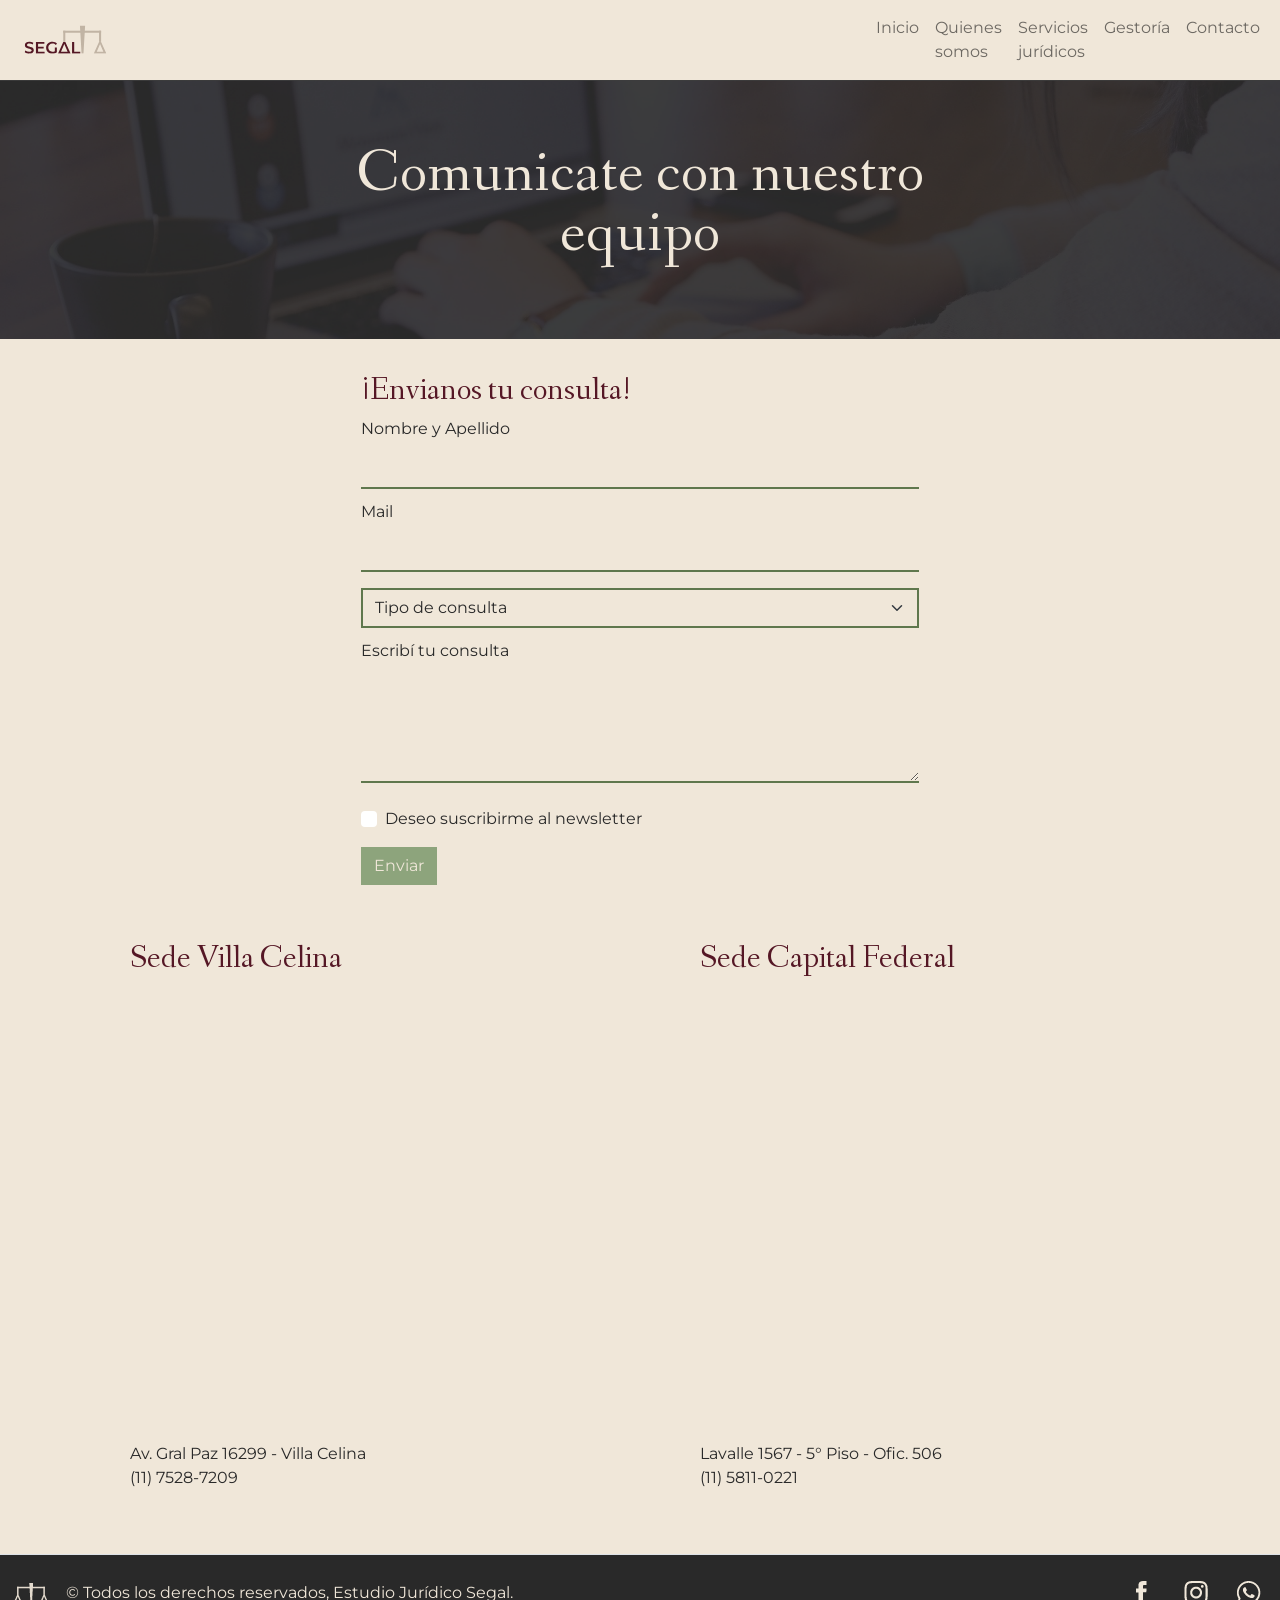
==== pages/contacto.html @ 86aa39f3 "primer comit energa 3" ====
<!DOCTYPE html>
<html lang="en">
<head>
    <meta charset="UTF-8">
    <meta http-equiv="X-UA-Compatible" content="IE=edge">
    <meta name="viewport" content="width=device-width, initial-scale=1.0">

    <title>Estudio Jurídico Segal</title>
    <meta name="keywords"  content="Estudio Juridico, Bettina Segal, Legales, Villa Celina, Centro">
    <meta name="description" content="Envia tu consulta en el formulario y encontrá las sedes que tiene el estudio.">

    <link rel="shortcut icon" href="../assest/img/favicon.png">
    
    <!--Estilos de propios-->
    <link rel="stylesheet" href="../assest/css/style.css">

    <!--Estilos de Bootstrap-->
    <link rel="stylesheet" href="../assest/css/bootstrap.css">
   
    <!--Responsive-->
    <meta http-equiv="X-UA-Compatible" content="IE=edge">
    <meta name="viewport" content="width=device-width, initial-scale=1.0">

    <!-- Tipografía -->
    <link rel="preconnect" href="https://fonts.googleapis.com">
    <link rel="preconnect" href="https://fonts.gstatic.com" crossorigin>
    <link href="https://fonts.googleapis.com/css2?family=Montserrat&display=swap" rel="stylesheet">
    <!-- Tipografía medium-->
    <link href="https://fonts.googleapis.com/css2?family=Montserrat:wght@500&display=swap" rel="stylesheet">
    

    <!-- Recurso online de Animate-->
    <link rel="stylesheet" href="https://cdnjs.cloudflare.com/ajax/libs/animate.css/4.1.1/animate.min.css">
    

</head>
<body>
    
    <header>
        <!-- NAV -->
      <nav class="navbar navbar-expand-lg navbar-light nav">
        <div class="container-fluid">
          <div class="container">
            <a class="navbar-brand" href="index.html">
              <img class="logo" src="../assest/img/logo_estudiosegal.svg" alt="logo estudio juridico Segal">
            </a>
          </div>
          <button class="navbar-toggler" type="button" data-bs-toggle="collapse" data-bs-target="#navbarSupportedContent" aria-controls="navbarSupportedContent" aria-expanded="false" aria-label="Toggle navigation">
            <span class="navbar-toggler-icon"></span>
          </button>
          <div class="collapse navbar-collapse" id="navbarSupportedContent">
            <ul class="navbar-nav me-auto mb-2 mb-lg-0">
              <li class="nav-item item">
                <a class="nav-link" aria-current="page" href="../index.html">Inicio</a>
              </li>
              <li class="nav-item item">
                <a class="nav-link" href="quienes_somos.html">Quienes somos</a>
              </li>
              <li class="nav-item item">
                <a class="nav-link" href="servicios_juridicos.html">Servicios jurídicos</a>
              </li>
              <li class="nav-item item">
                <a class="nav-link" href="gestoria.html">Gestoría</a>
              </li>
              <li class="nav-item item">
                <a class="nav-link" href="contacto.html">Contacto</a>
              </li>
            </ul>
          </div>
        </div>
      </nav>
      <!-- FIN NAV -->
      <!-- CARATULA -->
        <div class="encabezado_subsecciones">
            <img src="../assest/img/Header_img de ejemplo.png" class="img-fluid" alt="encabezado del estudio">
            <h1 class="titulo" >Comunicate con nuestro equipo</h1>
        </div>
      <!--FIN CARATULAR-->
    </header>

    <main>
    <div class="contacto">
    <div class="container">
      <!--INICIO FORM-->
        <div class="form-body">
                  <div class="row">
                      <div class="form-holder">
                          <div class="form-content centrado">
                              <div class="form-items">
                                  <h2 class="subtitulo" >¡Envianos tu consulta!</h2>
                                  <form class="requires-validation" novalidate>

                                      <div class="col-md-12">
                                        <label class="txt_form" >Nombre y Apellido</label>
                                        <input class="form-control input" type="text" name="name" required>
                                      </div>

                                      <div class="col-md-12">
                                        <label class="txt_form" >Mail</label>
                                        <input class="form-control input" type="email" name="email" required>
                                      </div>

                                      <div class="col-md-12">
                                            <select class="form-select mt-3" required>
                                                  <option selected disabled value="" >Tipo de consulta</option>
                                                  <option value="jweb" class="input">Servicios jurídicos</option>
                                                  <option value="sweb" class="input">Gestoría</option>
                                          </select>
                                      </div>

                                      <div class="mb-4">
                                        <label for="exampleFormControlTextarea1" class="txt_form">Escribí tu consulta</label>
                                        <textarea class="form-control input" id="exampleFormControlTextarea1" rows="4"></textarea>
                                      </div>

                                  <div class="form-check">
                                    <input class="form-check-input" type="checkbox" value="" id="invalidCheck" required>
                                    <label class="form-check-label txt_form">Deseo suscribirme al newsletter</label>
                                  </div>
                            

                                      <div class="form-button mt-3">
                                          <button id="submit" type="submit" class="btn btn-primary-2">Enviar</button>
                                      </div>
                                  </form>
                              </div>
                          </div>
                      </div>
                  </div>
        <!--FIN FORM--> 

        <!-- NUESTRAS SEDES -->      
            <div class="row align-items-md-stretch">
              <div class="col-md-6">  
                <div class="h-100 p-5 "><!-- VILLA CELINA -->
                    <article> 
                      <h2 class="subtitulo">Sede Villa Celina</h2>
                      <iframe class="mapa" src="https://www.google.com/maps/embed?pb=!1m18!1m12!1m3!1d3280.5290099835656!2d-58.48159108446999!3d-34.69183476967344!2m3!1f0!2f0!3f0!3m2!1i1024!2i768!4f13.1!3m3!1m2!1s0x95bcceb139f4eddb%3A0xbd696a1889fb409d!2sAv.%20Gral.%20Paz%2016299%2C%20Villa%20Madero%2C%20Buenos%20Aires!5e0!3m2!1ses-419!2sar!4v1647104338335!5m2!1ses-419!2sar" width="100%" height="450" style="border:0;" allowfullscreen="" loading="lazy"></iframe>
                      <p class="txt_form"> Av. Gral Paz 16299 - Villa Celina <br>
                          (11) 7528-7209</p>
                    </article>                
                </div>
              </div>
              <div class="col-md-6">
                <div class="h-100 p-5 ">
                    <article> <!-- CABA -->
                        <h2 class="subtitulo">Sede Capital Federal</h2>
                        <iframe class="mapa" src="https://www.google.com/maps/embed?pb=!1m14!1m8!1m3!1d3284.04830532792!2d-58.388953!3d-34.60294!3m2!1i1024!2i768!4f13.1!3m3!1m2!1s0x95bccac133144261%3A0x311bf179f17bf904!2sLavalle%201567%2C%20C1048%20CABA!5e0!3m2!1ses!2sar!4v1647104311056!5m2!1ses!2sar" width="100%" height="450" style="border:0;" allowfullscreen="" loading="lazy"></iframe>
                        <p class="txt_form">Lavalle 1567 - 5° Piso - Ofic. 506 <br>
                            (11) 5811-0221</p>
                    </article>       
                </div>
              </div>
            </div>
          </div>
        </div>
    </div>
  </main>

    <!-- FOOTER-->
    <footer class="d-flex flex-wrap justify-content-between align-items-center py-3 my-4 border-top footer">
      <div class="col-md-8 d-flex align-items-center">
        <a href="../index.html" class="mb-3 me-2 mb-md-0 text-muted text-decoration-none lh-1">
          <img src="../assest/img/Iso.png" alt="iso estudio juridico segal">
        </a>
        <span class="legales">&copy; Todos los derechos reservados, Estudio Jurídico Segal.</span>
      </div>

      <ul class="nav col-md-4 justify-content-end list-unstyled d-flex footer">
        <li class="ms-3"><a  href="https://es-la.facebook.com/"><img src="../assest/img/fb.png"><use xlink:href="#twitter"/></a></li>
        <li class="ms-3"><a href="https://instagram.com/estudiojuridicosegal?utm_medium=copy_link"><img src="../assest/img/Ig.png"><use xlink:href="#instagram"/></a></li>
        <li class="ms-3"><a  href="https://web.whatsapp.com/"><img src="../assest/img/Wpp.png"><use xlink:href="#facebook"/></a></li>
      </ul>
    </footer>
    <!-- FIN FOOTER-->

    <!--JavaScript de bootstrap-->
    <script src="../assest/js/bootstrap.js"></script>

</body>
</html>
---- assest/css/style.css ----
@charset "UTF-8";
/* FUENTES TIPOGRAFICAS */
@font-face {
  font-family: "fanwood";
  src: url("../fanwood/fanwood.regular.ttf");
}
@font-face {
  font-family: "fanwood-italic";
  src: url("../fanwood/fanwood.italic.ttf");
}
/*VARIABLES COLORES*/
/*VARIABLES TIPOGRAFÍA*/
/*MENU*/
.nav {
  background-color: #F0E7D9;
}
.nav .logo {
  width: 10%;
  height: auto;
  margin-top: 1%;
  margin-bottom: 1%;
}
.nav .item {
  font-family: "Montserrat", sans-serif;
  color: #484848;
}

/*FOOTER*/
.footer {
  background-color: #292929;
  padding: 0.5%;
}
.footer .legales {
  font-family: "Montserrat", sans-serif;
  color: #F0E7D9;
}

/*SLIDER HOME*/
.slider .titulo {
  font-family: "Fanwood";
  text-align: center;
  color: #F0E7D9;
}
.slider .subtitulo {
  font-family: "Montserrat", sans-serif;
  font-weight: 500;
  color: #8DA47C;
  text-align: center;
}

/*NUESTROS SERVICIOS*/
.nuestros-servicios {
  background-color: #F0E7D9;
  padding: 5%;
}
.nuestros-servicios .imagen_home {
  background-image: url(../img/Home_gestoria.png);
}
.nuestros-servicios .imagen_home_2 {
  background-image: url(../img/Home_servicios\ jurídicos.png);
}
.nuestros-servicios .subtitulo {
  font-family: "Fanwood";
  text-align: center;
  color: #F0E7D9;
  line-height: 100%;
  margin-bottom: 30%;
}

/*NUESTRO ESTUDIO*/
.estudio, .estudio_2 {
  background-color: #5F774D;
  padding-top: 5%;
  padding-bottom: 5%;
}
.estudio .subtitulo, .estudio_2 .subtitulo {
  font-family: "fanwood-italic";
  color: #F0E7D9;
  line-height: 100%;
}
.estudio .parrafo, .estudio_2 .parrafo {
  font-family: "Montserrat", sans-serif;
  color: #F0E7D9;
}

.estudio_2 {
  background-color: #01406B;
}
.estudio_2 .nombre_ceo {
  font-family: "Montserrat", sans-serif;
  color: #F0E7D9;
}

/*OPINIONES*/
.opiniones {
  background-color: #F0E7D9;
}
.opiniones .subtitulo {
  font-family: "Fanwood";
  text-align: center;
  color: #5F774D;
  line-height: 100%;
}
.opiniones .nombres {
  font-family: "Montserrat", sans-serif;
  color: #5F774D;
}
.opiniones .parrafo {
  font-family: "Montserrat", sans-serif;
  color: #292929;
}

/*NEWSLETTER*/
.newsletter {
  background-color: #01406B;
  padding-top: 3%;
  padding-bottom: 3%;
}
.newsletter .subtitulo {
  font-family: "Fanwood";
  text-align: center;
  color: #F0E7D9;
}

/*QUIENES SOMOS*/
.encabezado_subsecciones {
  position: relative;
  display: inline-block;
  text-align: center;
  width: 100%;
}
.encabezado_subsecciones .titulo {
  font-family: "Fanwood";
  color: #F0E7D9;
  font-size: 60px;
  line-height: 100%;
  position: absolute;
  top: 50%;
  left: 50%;
  transform: translate(-50%, -50%);
  animation: fadeIn;
  animation-duration: 2s;
}

.caja_mision {
  background-color: #F0E7D9;
  padding-top: 3%;
  padding-bottom: 3%;
}
.caja_mision .centrado {
  margin-left: 50%;
  transform: translate(-50%);
  margin-bottom: 1%;
}
.caja_mision .subtitulo {
  font-family: "Montserrat", sans-serif;
  color: #01406B;
  text-align: center;
}
.caja_mision .parrafo {
  font-family: "Montserrat", sans-serif;
  color: #292929;
  text-align: justify;
}

.padding {
  padding-top: 3%;
  padding-bottom: 3%;
}

/*INFOGRAFIA*/
.caja_infografia {
  background-color: #C1B4A4;
  display: block;
  padding: 40px 20px 37px;
  text-align: center;
}
.caja_infografia .titulo {
  display: block;
  font-family: "Montserrat";
  font-size: 32px;
  font-weight: 1000;
  color: #F0E7D9;
  line-height: 28px;
}
.caja_infografia .subtitulo {
  margin: 5px 0 0;
  font-family: "Montserrat", sans-serif;
  padding: 0;
  color: #F0E7D9;
  font-size: 18px;
  font-weight: 500;
}

.padding_2 {
  padding-top: 1%;
  padding-bottom: 2%;
  display: flex;
  flex-direction: column;
  justify-content: center;
  align-items: center;
}

/*INFOGRAFIA MIXIN*/
.subtitulo_mixin {
  font-family: "Fanwood";
  color: #F0E7D9;
  background-color: #01406B;
  text-align: center;
}

.contenedor_mixin {
  background-color: #01406B;
  display: flex;
  flex-direction: row;
  justify-content: center;
  padding: 2%;
}
.contenedor_mixin .titulo {
  display: block;
  font-family: "Montserrat";
  font-size: 32px;
  font-weight: 1000;
  color: #F0E7D9;
  line-height: 28px;
}
.contenedor_mixin .subtitulo {
  margin: 5px 0 0;
  font-family: "Montserrat", sans-serif;
  padding: 0;
  color: #F0E7D9;
  font-size: 18px;
  font-weight: 500;
}

.mixin_1, .mixin_3, .mixin_2 {
  width: 20%;
  height: 150px;
  background-color: #C1B4A4;
  display: flex;
  flex-direction: column;
  align-items: center;
  justify-content: center;
}

.mixin_2 {
  width: 30%;
  height: 150px;
  background-color: #8DA47C;
}

.mixin_3 {
  width: 30%;
  height: 150px;
  background-color: #C1B4A4;
}

/* MAPS*/
.boton_whatsapp {
  background-color: #2EB025;
  width: 28px;
  height: 28px;
}

.boton_facebook {
  background-color: #3a5795;
  width: 28px;
  height: 28px;
}

.boton_instagram {
  background-color: #C73292;
  width: 28px;
  height: 28px;
}

/* GESTORIA Y SERVICIOS JURIDICOS*/
.fondo_gestoria {
  background-color: #F0E7D9;
  padding-top: 3%;
  padding-bottom: 3%;
}
.fondo_gestoria .titulo {
  font-family: "Fanwood";
  text-align: left;
  color: #551725;
  font-size: 150%;
}

/* CONTACTO*/
.contacto {
  background-color: #F0E7D9;
  padding-top: 3%;
}
.contacto .centrado {
  margin-left: 50%;
  transform: translate(-50%);
  margin-bottom: 1%;
}
.contacto .subtitulo {
  font-family: "Fanwood";
  color: #551725;
  line-height: 100%;
}
.contacto .input {
  font-family: "Montserrat", sans-serif;
  color: #292929;
  border-bottom: 2px solid #5F774D;
  margin-top: 10px;
  background-color: #F0E7D9;
}
.contacto .txt_form, .contacto select {
  font-family: "Montserrat", sans-serif;
  color: #292929;
}
/**/

/*# sourceMappingURL=style.css.map */
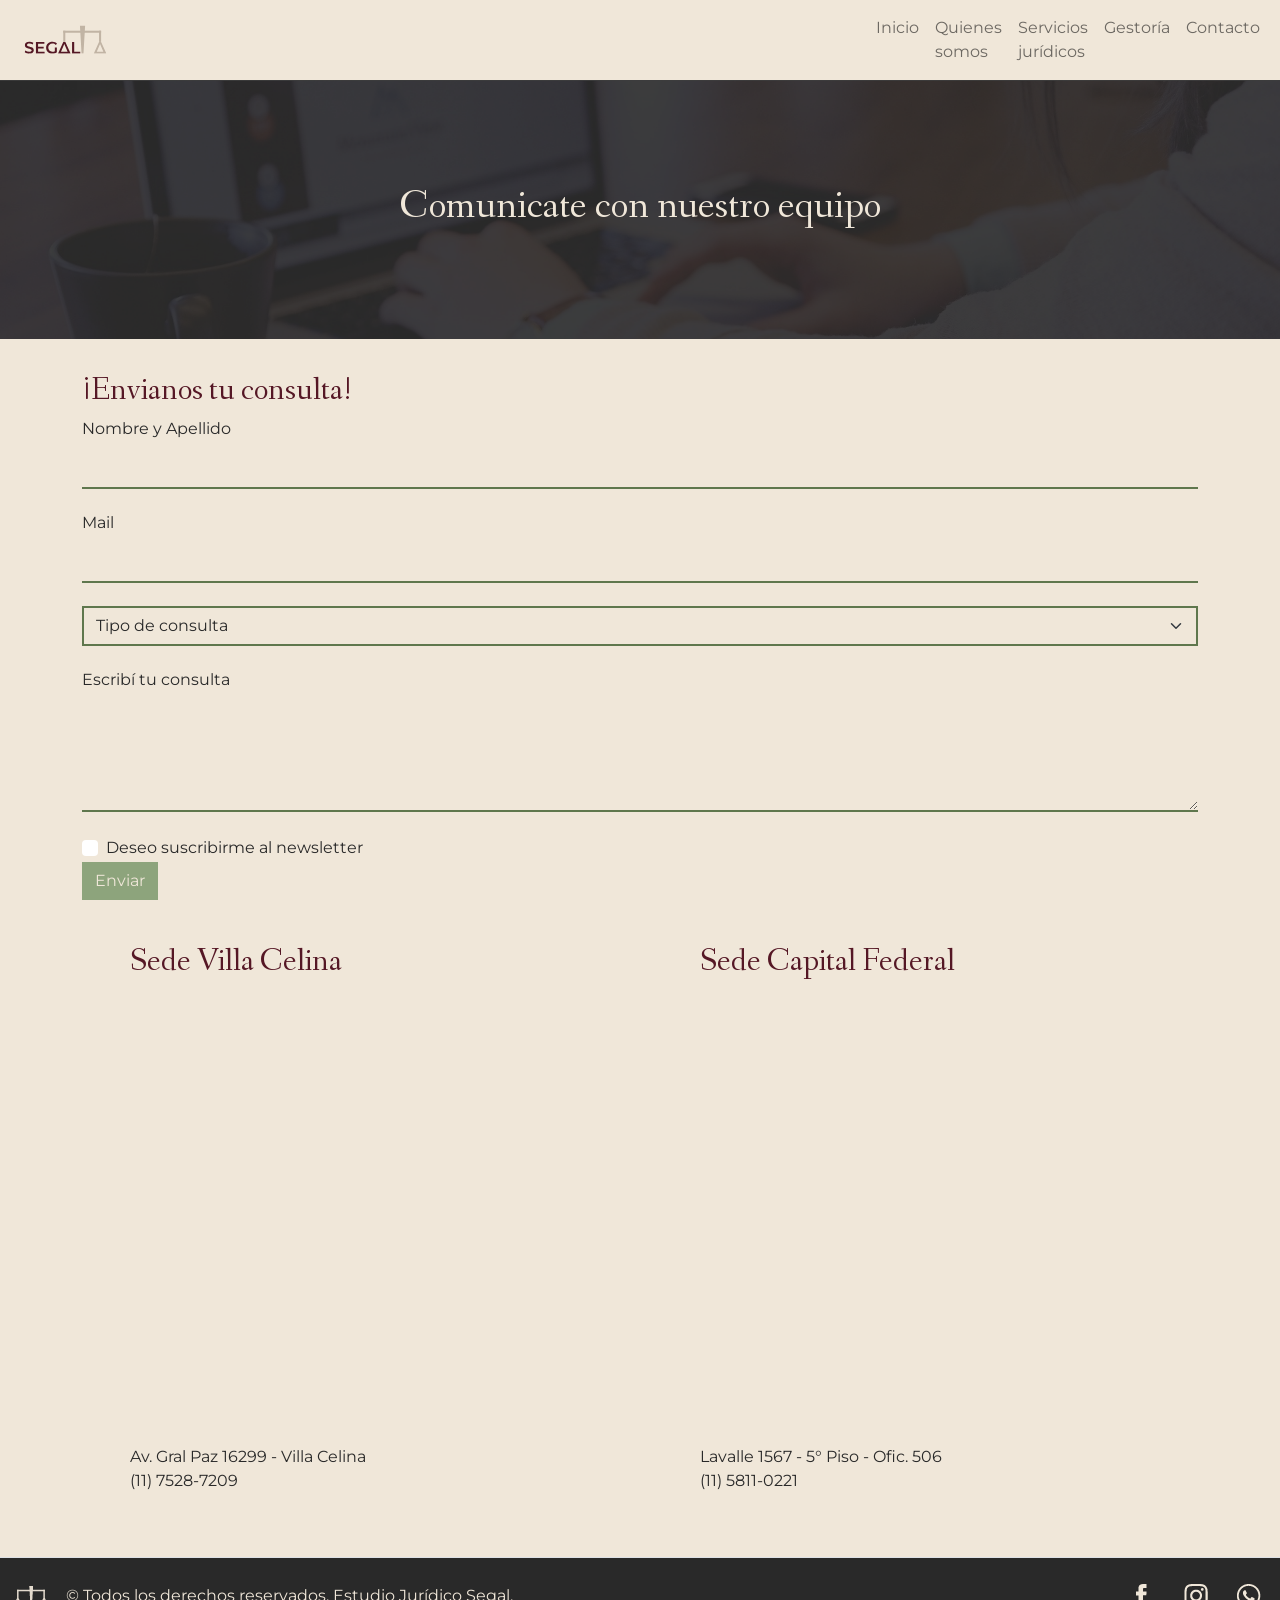
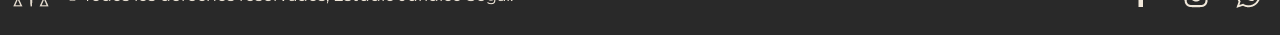
==== commit f5b224e9: "reentrega tp3" ====
--- a/pages/contacto.html
+++ b/pages/contacto.html
@@ -10,12 +10,12 @@
     <meta name="description" content="Envia tu consulta en el formulario y encontrá las sedes que tiene el estudio.">
 
     <link rel="shortcut icon" href="../assest/img/favicon.png">
-    
-    <!--Estilos de propios-->
-    <link rel="stylesheet" href="../assest/css/style.css">
 
     <!--Estilos de Bootstrap-->
     <link rel="stylesheet" href="../assest/css/bootstrap.css">
+
+    <!--Estilos de propios-->
+    <link rel="stylesheet" href="../assest/css/style.css">
    
     <!--Responsive-->
     <meta http-equiv="X-UA-Compatible" content="IE=edge">
@@ -41,7 +41,7 @@
       <nav class="navbar navbar-expand-lg navbar-light nav">
         <div class="container-fluid">
           <div class="container">
-            <a class="navbar-brand" href="index.html">
+            <a class="navbar-brand" href="../index.html">
               <img class="logo" src="../assest/img/logo_estudiosegal.svg" alt="logo estudio juridico Segal">
             </a>
           </div>
@@ -73,7 +73,7 @@
       <!-- CARATULA -->
         <div class="encabezado_subsecciones">
             <img src="../assest/img/Header_img de ejemplo.png" class="img-fluid" alt="encabezado del estudio">
-            <h1 class="titulo" >Comunicate con nuestro equipo</h1>
+            <h1 class=" titulo " >Comunicate con nuestro equipo</h1>
         </div>
       <!--FIN CARATULAR-->
     </header>
@@ -85,7 +85,7 @@
         <div class="form-body">
                   <div class="row">
                       <div class="form-holder">
-                          <div class="form-content centrado">
+                          <div class="form-content ">
                               <div class="form-items">
                                   <h2 class="subtitulo" >¡Envianos tu consulta!</h2>
                                   <form class="requires-validation" novalidate>
@@ -119,7 +119,7 @@
                                   </div>
                             
 
-                                      <div class="form-button mt-3">
+                                      <div class="form-button mt-12">
                                           <button id="submit" type="submit" class="btn btn-primary-2">Enviar</button>
                                       </div>
                                   </form>
--- a/assest/css/style.css
+++ b/assest/css/style.css
@@ -132,7 +132,6 @@
 .encabezado_subsecciones .titulo {
   font-family: "Fanwood";
   color: #F0E7D9;
-  font-size: 60px;
   line-height: 100%;
   position: absolute;
   top: 50%;
@@ -201,79 +200,6 @@
   align-items: center;
 }
 
-/*INFOGRAFIA MIXIN*/
-.subtitulo_mixin {
-  font-family: "Fanwood";
-  color: #F0E7D9;
-  background-color: #01406B;
-  text-align: center;
-}
-
-.contenedor_mixin {
-  background-color: #01406B;
-  display: flex;
-  flex-direction: row;
-  justify-content: center;
-  padding: 2%;
-}
-.contenedor_mixin .titulo {
-  display: block;
-  font-family: "Montserrat";
-  font-size: 32px;
-  font-weight: 1000;
-  color: #F0E7D9;
-  line-height: 28px;
-}
-.contenedor_mixin .subtitulo {
-  margin: 5px 0 0;
-  font-family: "Montserrat", sans-serif;
-  padding: 0;
-  color: #F0E7D9;
-  font-size: 18px;
-  font-weight: 500;
-}
-
-.mixin_1, .mixin_3, .mixin_2 {
-  width: 20%;
-  height: 150px;
-  background-color: #C1B4A4;
-  display: flex;
-  flex-direction: column;
-  align-items: center;
-  justify-content: center;
-}
-
-.mixin_2 {
-  width: 30%;
-  height: 150px;
-  background-color: #8DA47C;
-}
-
-.mixin_3 {
-  width: 30%;
-  height: 150px;
-  background-color: #C1B4A4;
-}
-
-/* MAPS*/
-.boton_whatsapp {
-  background-color: #2EB025;
-  width: 28px;
-  height: 28px;
-}
-
-.boton_facebook {
-  background-color: #3a5795;
-  width: 28px;
-  height: 28px;
-}
-
-.boton_instagram {
-  background-color: #C73292;
-  width: 28px;
-  height: 28px;
-}
-
 /* GESTORIA Y SERVICIOS JURIDICOS*/
 .fondo_gestoria {
   background-color: #F0E7D9;
@@ -293,7 +219,7 @@
   padding-top: 3%;
 }
 .contacto .centrado {
-  margin-left: 50%;
+  margin-left: 20%;
   transform: translate(-50%);
   margin-bottom: 1%;
 }
